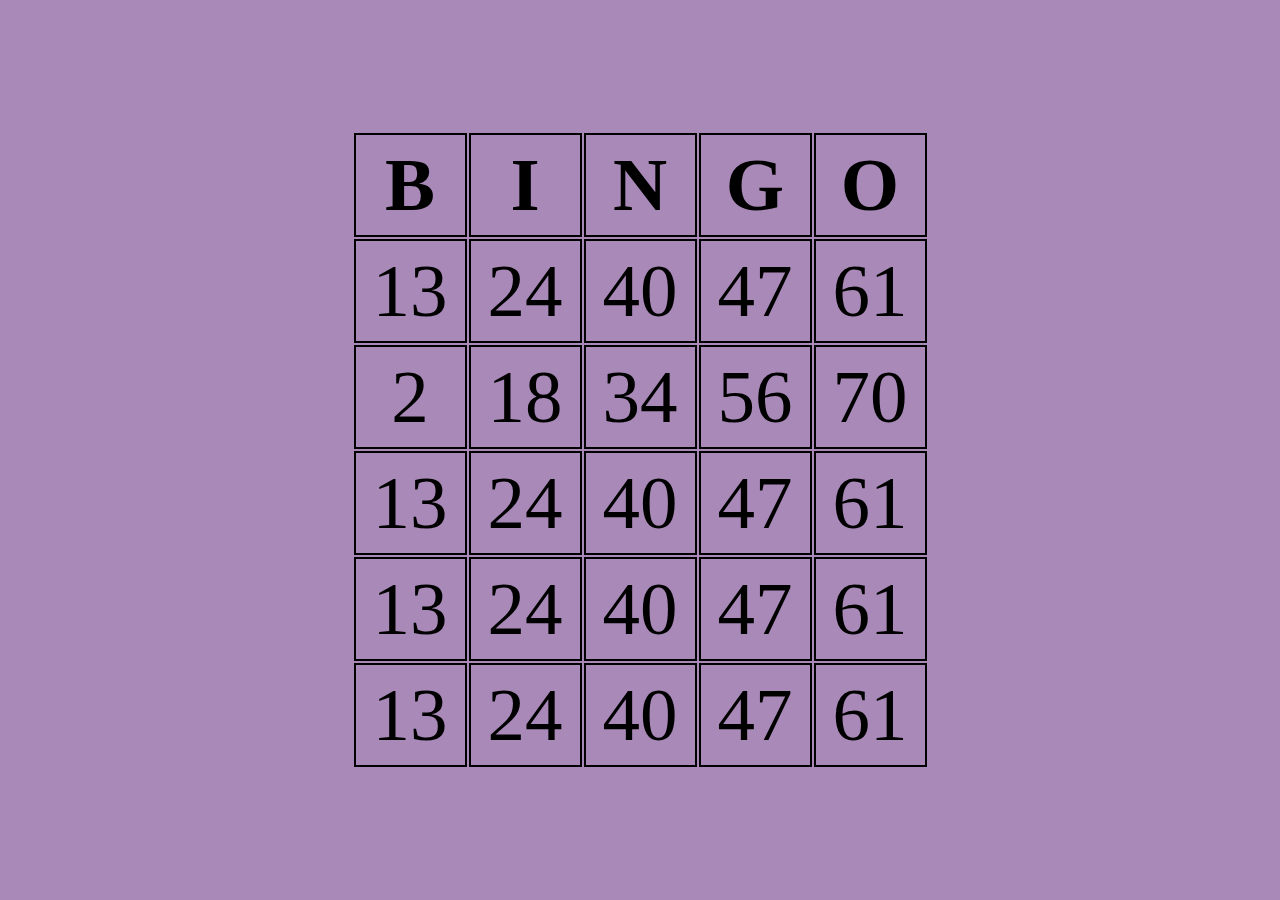
==== bingo.html @ 08d8876f "Criar tabela html" ====
<!DOCTYPE html>
<html lang="pt-br">
<head>
    <meta charset="UTF-8">
    <meta http-equiv="X-UA-Compatible" content="IE=edge">
    <meta name="viewport" content="width=device-width, initial-scale=1.0">
    <title>Bingo</title>
    <body>
        <style>
            body, html {
                margin: 0;
                padding: 0;
                height: 100%;
                background-color: rgb(169, 137, 184);
                display: flex;
                justify-content: center;
                align-items: center;
            }

            td, th{
                font-size: 75px;
                padding: 7px 17px;
                text-align: center;
                border: 2px solid;
            }
        </style>
        <table>
            <thead>
                <tr>
                    <th>B</th>
                    <th>I</th>
                    <th>N</th>
                    <th>G</th>
                    <th>O</th>
                </tr>
            </thead>
            <tbody>
                <tr>
                    <td>13</td>
                    <td>24</td>
                    <td>40</td>
                    <td>47</td>
                    <td>61</td>
                </tr>
                <tr>
                    <td>2</td>
                    <td>18</td>
                    <td>34</td>
                    <td>56</td>
                    <td>70</td>
                </tr>
                <tr>
                    <td>13</td>
                    <td>24</td>
                    <td>40</td>
                    <td>47</td>
                    <td>61</td>
                </tr>
                <tr>
                    <td>13</td>
                    <td>24</td>
                    <td>40</td>
                    <td>47</td>
                    <td>61</td>
                </tr>
                <tr>
                    <td>13</td>
                    <td>24</td>
                    <td>40</td>
                    <td>47</td>
                    <td>61</td>
                </tr>
            </tbody>
        </table>
</head>
</body>
</html>
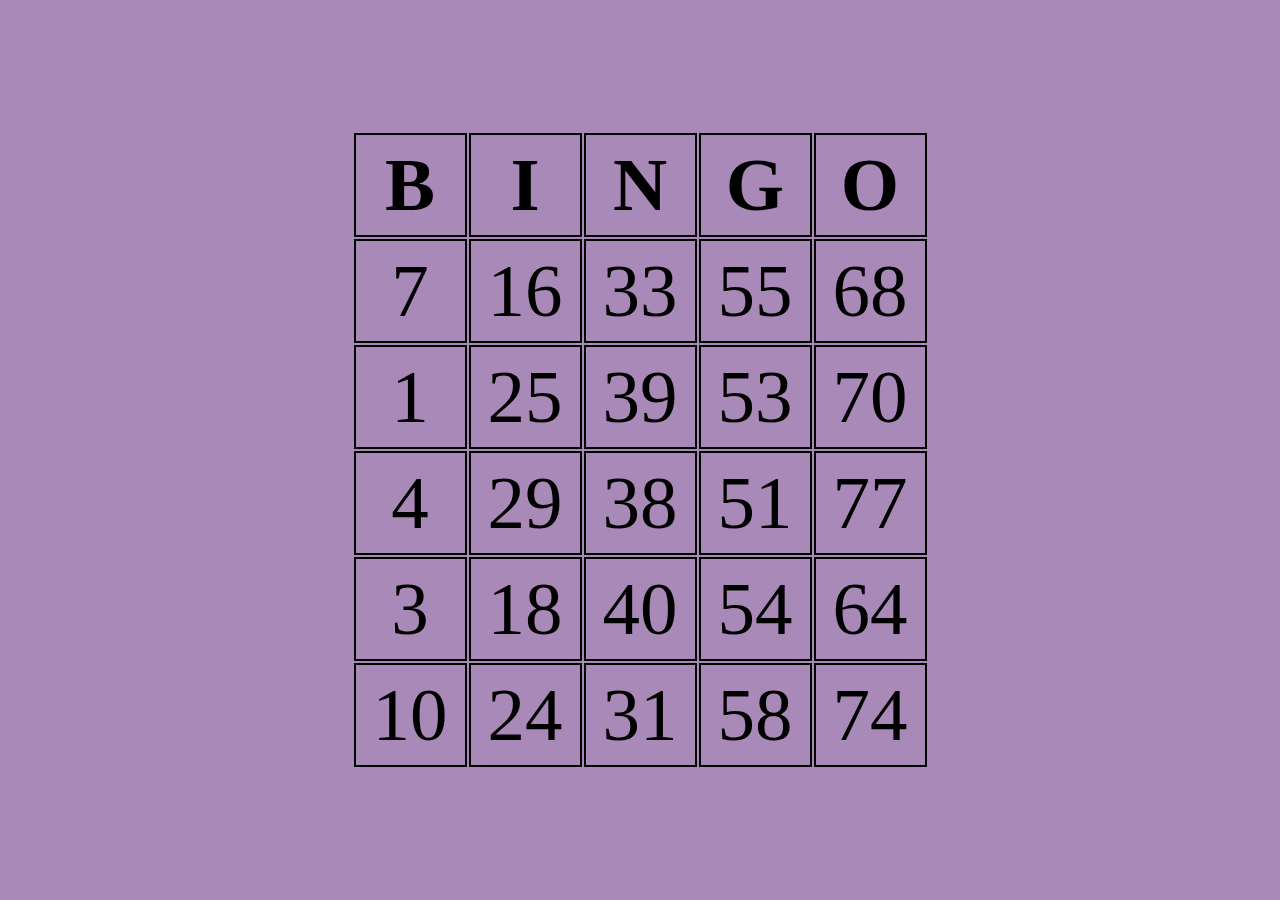
==== commit f8555674: "funcao" ====
--- a/bingo.html
+++ b/bingo.html
@@ -1,77 +1,122 @@
-<!DOCTYPE html>
-<html lang="pt-br">
-<head>
-    <meta charset="UTF-8">
-    <meta http-equiv="X-UA-Compatible" content="IE=edge">
-    <meta name="viewport" content="width=device-width, initial-scale=1.0">
-    <title>Bingo</title>
-    <body>
-        <style>
-            body, html {
-                margin: 0;
-                padding: 0;
-                height: 100%;
-                background-color: rgb(169, 137, 184);
-                display: flex;
-                justify-content: center;
-                align-items: center;
-            }
-
-            td, th{
-                font-size: 75px;
-                padding: 7px 17px;
-                text-align: center;
-                border: 2px solid;
-            }
-        </style>
-        <table>
-            <thead>
-                <tr>
-                    <th>B</th>
-                    <th>I</th>
-                    <th>N</th>
-                    <th>G</th>
-                    <th>O</th>
-                </tr>
-            </thead>
-            <tbody>
-                <tr>
-                    <td>13</td>
-                    <td>24</td>
-                    <td>40</td>
-                    <td>47</td>
-                    <td>61</td>
-                </tr>
-                <tr>
-                    <td>2</td>
-                    <td>18</td>
-                    <td>34</td>
-                    <td>56</td>
-                    <td>70</td>
-                </tr>
-                <tr>
-                    <td>13</td>
-                    <td>24</td>
-                    <td>40</td>
-                    <td>47</td>
-                    <td>61</td>
-                </tr>
-                <tr>
-                    <td>13</td>
-                    <td>24</td>
-                    <td>40</td>
-                    <td>47</td>
-                    <td>61</td>
-                </tr>
-                <tr>
-                    <td>13</td>
-                    <td>24</td>
-                    <td>40</td>
-                    <td>47</td>
-                    <td>61</td>
-                </tr>
-            </tbody>
-        </table>
-</head>
-</body>
+<!DOCTYPE html>
+<html lang="pt-br">
+<head>
+    <meta charset="UTF-8">
+    <meta http-equiv="X-UA-Compatible" content="IE=edge">
+    <meta name="viewport" content="width=device-width, initial-scale=1.0">
+    <title>Bingo</title>
+    <body>
+        <style>
+            body, html {
+                margin: 0;
+                padding: 0;
+                height: 100%;
+                background-color: rgb(169, 137, 184);
+                display: flex;
+                justify-content: center;
+                align-items: center;
+            }
+
+            td, th{
+                font-size: 75px;
+                padding: 7px 17px;
+                text-align: center;
+                border: 2px solid;
+            }
+        </style>
+        <table>
+            <thead>
+                <tr>
+                    <th>B</th> 
+                    <th>I</th>
+                    <th>N</th>
+                    <th>G</th>
+                    <th>O</th>
+                </tr>
+            </thead>
+            <tbody>
+                <tr>
+                    <td id="b1" onclick="MarcarSorteado()">7</td>
+                    <td id="i1"onclick="MarcarSorteado()">16</td>
+                    <td id="n1"onclick="MarcarSorteado()">33</td>
+                    <td id="g1"onclick="MarcarSorteado()">55</td>
+                    <td id="o1"onclick="MarcarSorteado()">68</td>
+                </tr>
+                <tr>
+                    <td id="b2"onclick="MarcarSorteado()">1</td>
+                    <td id="i2"onclick="MarcarSorteado()">25</td>
+                    <td id="n2"onclick="MarcarSorteado()">39</td>
+                    <td id="g2"onclick="MarcarSorteado()">53</td>
+                    <td id="o2"onclick="MarcarSorteado()">70</td>
+                </tr>
+                <tr>
+                    <td id="b3"onclick="MarcarSorteado()">4</td>
+                    <td id="i3"onclick="MarcarSorteado()">29</td>
+                    <td id="n3"onclick="MarcarSorteado()">38</td>
+                    <td id="g3"onclick="MarcarSorteado()">51</td>
+                    <td id="o3"onclick="MarcarSorteado()">77</td>
+                </tr>
+                <tr>
+                    <td id="b4"onclick="MarcarSorteado()">3</td>
+                    <td id="i4"onclick="MarcarSorteado()">18</td>
+                    <td id="n4"onclick="MarcarSorteado()">40</td>
+                    <td id="g4"onclick="MarcarSorteado()">54</td>
+                    <td id="o4"onclick="MarcarSorteado()">64</td>
+                </tr>
+                <tr>
+                    <td id="b5"onclick="MarcarSorteado()">10</td>
+                    <td id="i5"onclick="MarcarSorteado()">24</td>
+                    <td id="n5"onclick="MarcarSorteado()">31</td>
+                    <td id="g5"onclick="MarcarSorteado()">58</td>
+                    <td id="o5"onclick="MarcarSorteado()">74</td>
+                </tr>
+            </tbody>
+        </table>
+        <script type="text/javascript">
+            var cartelaB=[]  //1 a 15//
+             var cartelaI=[] // 16 a 30//
+             var cartelaN=[] // 31 a 45//
+             var cartelaG=[] //46 a 60//
+             var cartelaO=[] // 61 a 80//
+     
+             function GerarArray(numeroinicial, quantidade) {
+                 var retorno = []
+                 for (var i = 0; i< quantidade ; i++) {
+                     retorno.push(numeroinicial)
+                     numeroinicial++;
+                 }
+                 return retorno
+             }
+             cartelaB= GerarArray(1,15);
+             console.log("Array da coluna B");
+             console.log(cartelaB);
+     
+             cartelaI=GerarArray(16,30);
+             console.log("Array da coluna I");
+             console.log(cartelaI);
+     
+             cartelaN=GerarArray(31,45);
+             console.log("Array da coluna N");
+             console.log(cartelaN);
+     
+             cartelaG=GerarArray(46, 60);
+             console.log("Array da coluna G");
+             console.log(cartelaG);
+     
+             cartelaO=GerarArray(61, 80);
+             console.log("Array da coluna O");
+             console.log(cartelaO);
+            
+             var b1= document.getElementById("b1");
+             var b2= document.getElementById("b2");//nao precisa por ";"//
+
+             console.log(b1)
+             console.log(b2)
+     
+             function MarcarSorteado ()
+             //EXERCICO PARA NOTA, FAÇA 5 ARRAYS, 1 PARA CADA LETRA DO BINGO, E DENTRO DELES COLOQUE 5 NUMEROS REFERENTES A SUA LETRA SEM REPETIR NENHUM NUMERO TUDO DINAMICAMENTE//
+
+         </script>
+</head>
+</body>
 </html>